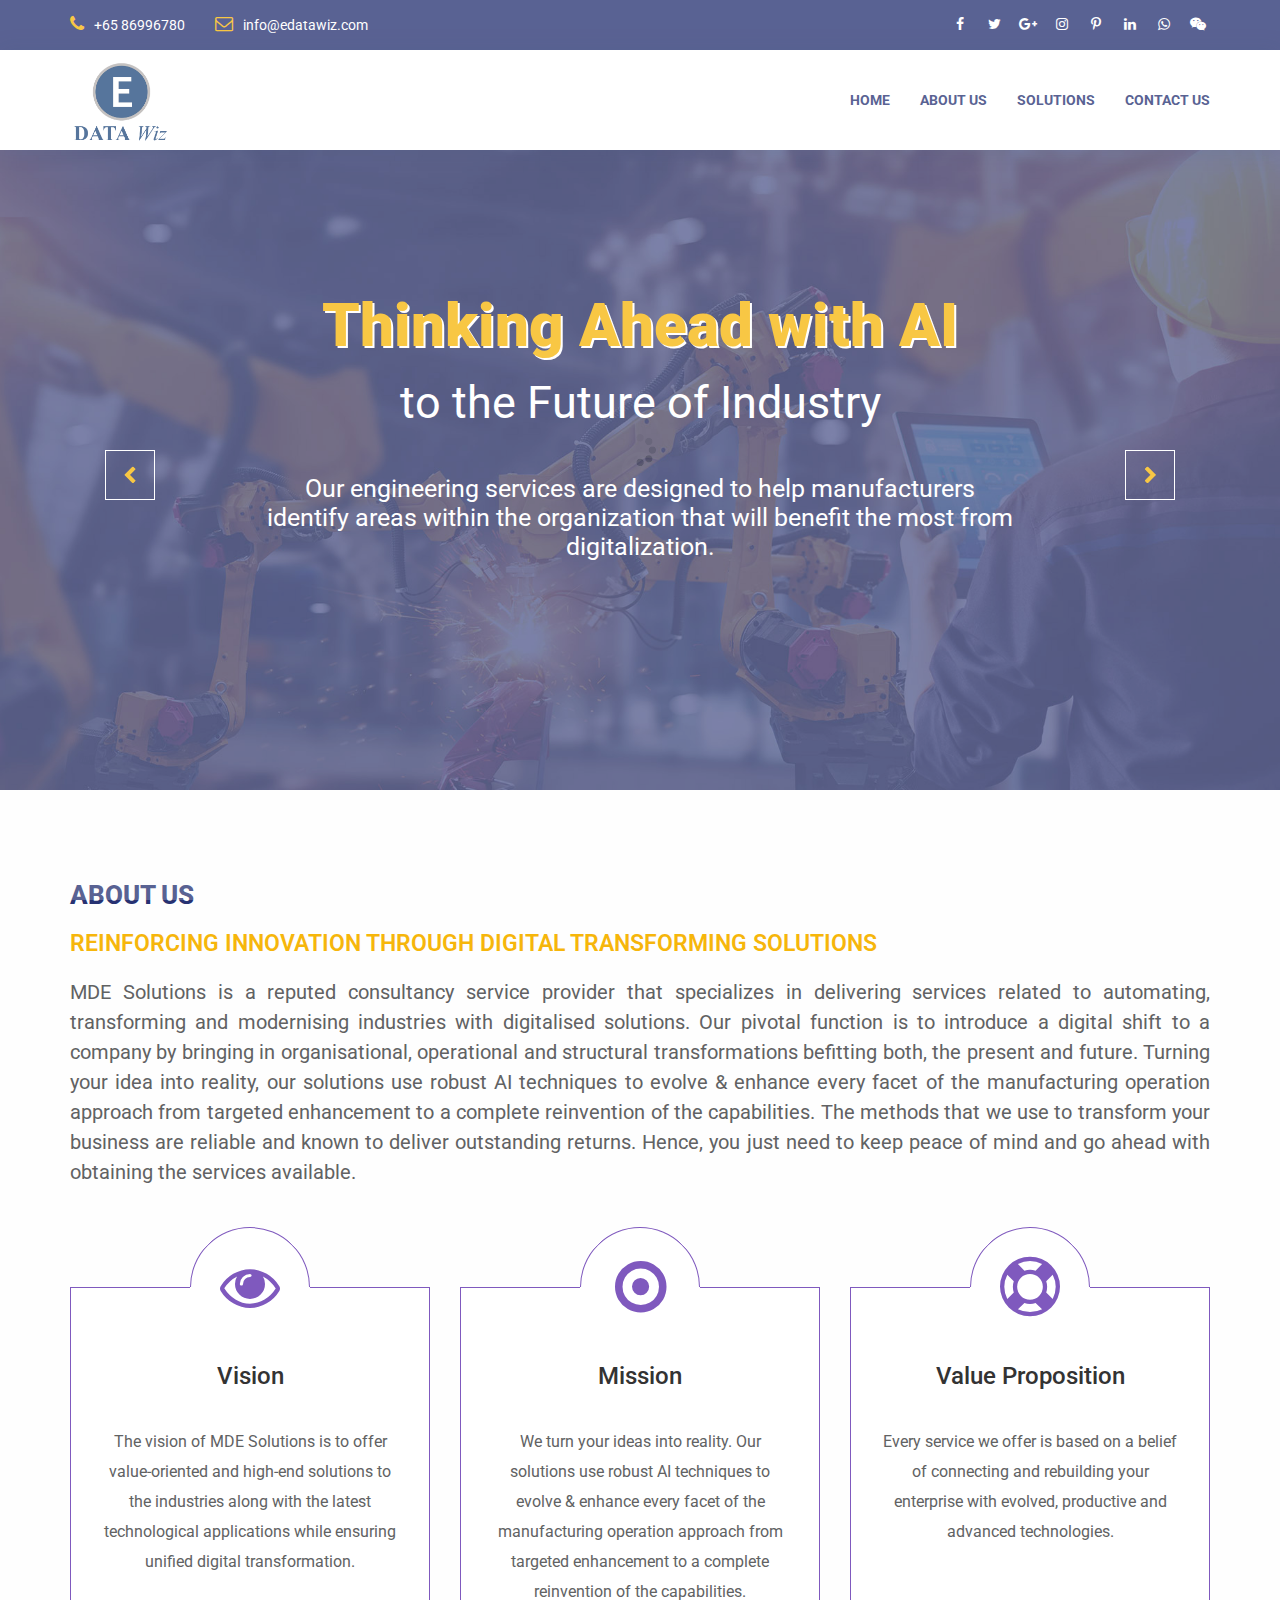
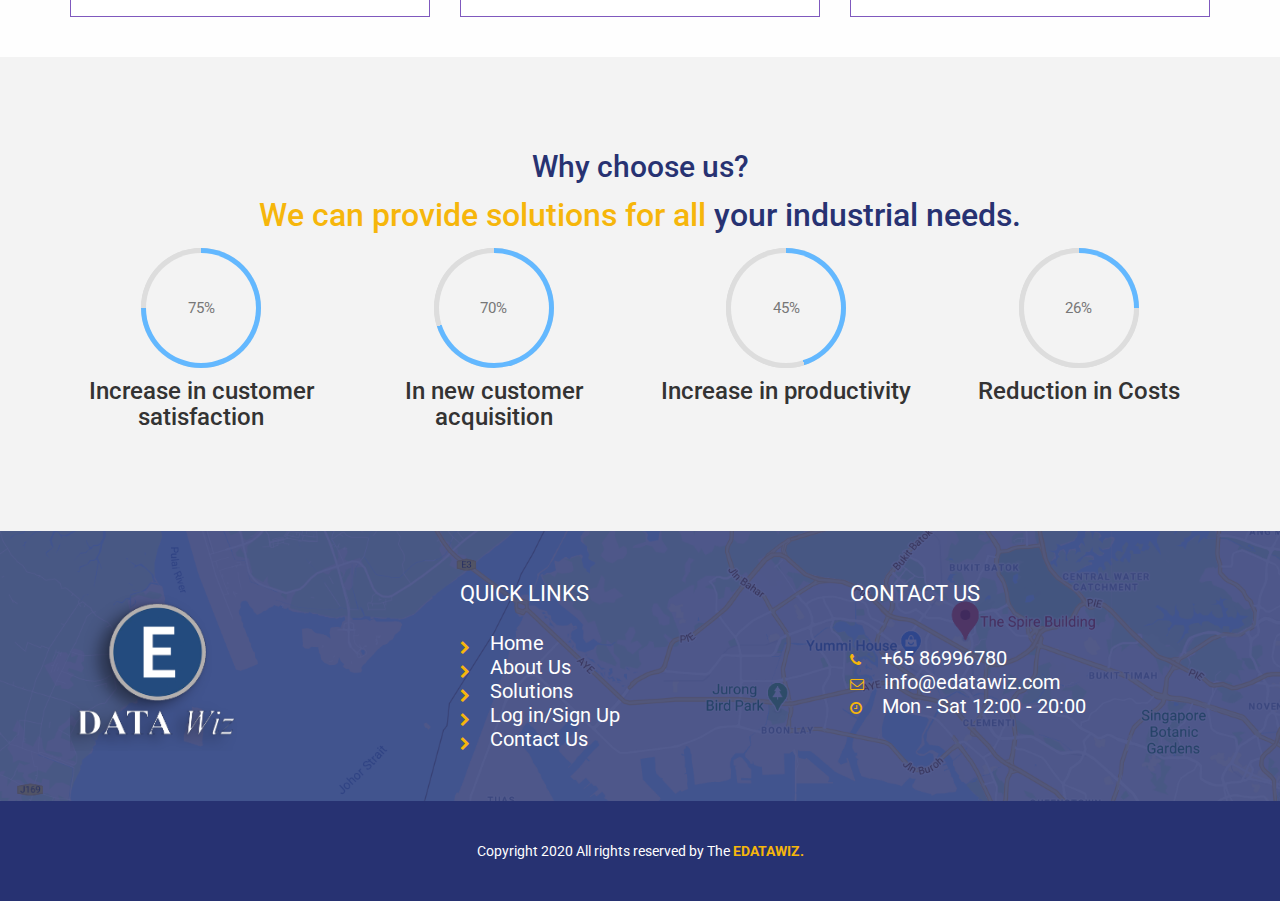
==== index.html @ 9a02296a "first commit" ====
<!DOCTYPE html>
<html lang="en">

<head>
    <meta charset="utf-8">
    <meta http-equiv="X-UA-Compatible" content="IE=edge">
    <meta name="viewport" content="width=device-width, initial-scale=1">

    <title>- data wiz</title>

    <!-- Favicon -->
    <link rel="icon" href="images/favicon.png" type="image/x-icon" />
    <!-- Bootstrap CSS -->
    <link href="css/bootstrap.min.css" rel="stylesheet">
    <!-- Animate CSS -->
    <link href="vendors/animate/animate.css" rel="stylesheet">
    <!-- Icon CSS-->
    <link rel="stylesheet" href="vendors/font-awesome/css/font-awesome.min.css">
    <!-- Camera Slider -->
    <link rel="stylesheet" href="vendors/camera-slider/camera.css">
    <!-- Owlcarousel CSS-->
    <link rel="stylesheet" type="text/css" href="vendors/owl_carousel/owl.carousel.css" media="all">

    <!--Theme Styles CSS-->
    <link rel="stylesheet" type="text/css" href="css/style.css" media="all" />

    <!-- WARNING: Respond.js doesn't work if you view the page via file:// -->
    <!--[if lt IE 9]>
    <script src="js/html5shiv.min.js"></script>
    <script src="js/respond.min.js"></script>
    <![endif]-->
</head>

<body>
    <!-- Preloader -->
    <div class="preloader"></div>

    <!-- Top Header_Area -->
    <section class="top_header_area">
        <div class="container">
            <ul class="nav navbar-nav top_nav">
                <li><a href="tel:+65 86996780"><i class="fa fa-phone"></i>+65 86996780</a></li>
                <li><a href="mailto:info@edatawiz.com"><i class="fa fa-envelope-o"></i>info@edatawiz.com</a></li>
                <!-- <li><a href="#"><i class="fa fa-clock-o"></i>Mon - Sat 12:00 - 20:00</a></li> -->
            </ul>
            <ul class="nav navbar-nav navbar-right social_nav">
                <li><a href="https://www.facebook.com" target=" _blank"><i class="fa fa-facebook"
                            aria-hidden="true"></i></a></li>
                <li><a href="https://www.twitter.com" target=" _blank"><i class="fa fa-twitter"
                            aria-hidden="true"></i></a></li>
                <li><a href="https://www.google.com" target=" _blank"><i class="fa fa-google-plus"
                            aria-hidden="true"></i></a></li>
                <li><a href="https://www.instagram.com" target=" _blank"><i class="fa fa-instagram"
                            aria-hidden="true"></i></a></li>
                <li><a href="https://www.pinterest.com" target=" _blank"><i class="fa fa-pinterest-p"
                            aria-hidden="true"></i></a></li>
                <li><a href="https://www.linkedin.com" target=" _blank"><i class="fa fa-linkedin"
                            aria-hidden="true"></i></a></li>
                <li><a href="https://wa.me/6586996780" title="" target=" _blank"><i class="fa fa-whatsapp"
                            aria-hidden="true"></i></a></li>
                <li><a href="https://www.themdesolutions.com/we-chat/" title="" target=" _blank"><i class="fa fa-weixin"
                            aria-hidden="true"></i></a></li>
            </ul>
        </div>
    </section>
    <!-- End Top Header_Area -->

    <!-- Header_Area -->
    <nav class="navbar navbar-default header_aera" id="main_navbar">
        <div class="container">
            <!-- searchForm -->
            <div class="searchForm">
                <form action="#" class="row m0">
                    <div class="input-group">
                        <span class="input-group-addon"><i class="fa fa-search"></i></span>
                        <input type="search" name="search" class="form-control" placeholder="Type & Hit Enter">
                        <span class="input-group-addon form_hide"><i class="fa fa-times"></i></span>
                    </div>
                </form>
            </div><!-- End searchForm -->
            <!-- Brand and toggle get grouped for better mobile display -->
            <div class="col-md-2 p0">
                <div class="navbar-header">
                    <button type="button" class="navbar-toggle collapsed" data-toggle="collapse"
                        data-target="#min_navbar">
                        <span class="sr-only">Toggle navigation</span>
                        <span class="icon-bar"></span>
                        <span class="icon-bar"></span>
                        <span class="icon-bar"></span>
                    </button>
                    <a class="navbar-brand" href="index.html"><img src="images/logo.png" alt=""></a>
                </div>
            </div>

            <!-- Collect the nav links, forms, and other content for toggling -->
            <div class="col-md-10 p0">
                <div class="collapse navbar-collapse" id="min_navbar">
                    <ul class="nav navbar-nav navbar-right">
                        <li><a href="index.html">Home</a></li>
                        <li><a href="about.html">About Us</a></li>
                        <li><a href="about.html">Solutions</a></li>
                        <li><a href="contact.html">Contact Us</a></li>
                        <!-- <li><a href="#" class="nav_searchFrom"><i class="fa fa-search"></i></a></li> -->
                    </ul>
                </div><!-- /.navbar-collapse -->
            </div>
        </div><!-- /.container -->
    </nav>
    <!-- End Header_Area -->

    <!-- Slider area -->
    <section class="slider_area row m0">
        <div class="slider_inner">
            <div data-thumb="images/slider-1.jpg" data-src="images/slider-1.jpg">
                <div class="camera_caption">
                    <div class="container">
                        <h5 class=" wow fadeInUp animated">Thinking Ahead with AI </h5>
                        <h3 class=" wow fadeInUp animated" data-wow-delay="0.5s">to the Future of Industry</h3>
                        <p class=" wow fadeInUp animated" data-wow-delay="0.8s">
                            Our engineering services are designed to help manufacturers identify areas within the
                            organization that will benefit the most from digitalization.
                        </p>
                    </div>
                </div>
            </div>
            <div data-thumb="images/slider-2.jpg" data-src="images/slider-2.jpg">
                <div class="camera_caption">
                    <div class="container" style="padding-right: 20%;">
                        <h5 class=" wow fadeInUp animated">One-Stop Digital Transformation </h5>
                        <h3 class=" wow fadeInUp animated" data-wow-delay="0.5s">in Manufacture & Heavy-Duty Industry
                        </h3>
                        <p class=" wow fadeInUp animated" data-wow-delay="0.8s">Strategizing the best manufacturing
                            operation approaches to integrate smart outcomes from this era of Digital Transformation.
                        </p>
                    </div>
                </div>
            </div>
            <div data-thumb="images/slider-3.jpg" data-src="images/slider-3.jpg">
                <div class="camera_caption">
                    <div class="container" style="padding-left: 30%;">
                        <h5 class=" wow fadeInUp animated">Accelerating Digital </h5>
                        <h3 class=" wow fadeInUp animated" data-wow-delay="0.5s">Implementations & Managing Risks</h3>
                        <p class=" wow fadeInUp animated" data-wow-delay="0.8s">Empowering the internal processes with
                            the power of advanced technologies which will walk you through advanced features and
                            principles of operating flexibly.
                        </p>
                    </div>
                </div>
            </div>
        </div>
    </section>
    <!-- End Slider area -->

    <!-- About Us Area -->
    <section class="about_us_area row">
        <div class="container">
            <div class="tittle wow fadeInUp">
                <h2>ABOUT US</h2>
                <h3>REINFORCING INNOVATION THROUGH DIGITAL TRANSFORMING SOLUTIONS</h3>
                <p>
                    MDE Solutions is a reputed consultancy service provider that specializes in delivering services
                    related to automating, transforming and modernising industries with digitalised solutions.
                    Our pivotal function is to introduce a digital shift to a company by bringing in organisational,
                    operational and structural transformations befitting both, the present and future. Turning your idea
                    into reality, our solutions use robust AI techniques to evolve & enhance every facet of the
                    manufacturing operation approach from targeted enhancement to a complete reinvention of the
                    capabilities. The methods that we use to transform your business are reliable and known to deliver
                    outstanding returns. Hence, you just need to keep peace of mind and go ahead with obtaining the
                    services available.
                </p>
            </div>
            <div class="row about_row">
                <div class="col-md-4 about-col">
                    <div class="dt-sc-icon-box type13 violet " data-delay="0" style="height:330px">
                        <div class="icon-wrapper"><span class="fa fa-eye"> </span></div>
                        <div class="icon-content">
                            <h5>Vision</h5>
                            <p>The vision of MDE Solutions is to offer value-oriented and high-end solutions to the
                                industries along with the latest technological applications while ensuring unified
                                digital transformation.</p>
                        </div>
                    </div>
                </div>
                <div class="col-md-4 about-col">
                    <div class="dt-sc-icon-box type13 violet " data-delay="0" style="height:330px">
                        <div class="icon-wrapper"><span class="fa fa-dot-circle-o"> </span></div>
                        <div class="icon-content">
                            <h5>Mission</h5>
                            <p>We turn your ideas into reality. Our solutions use robust AI techniques to evolve &
                                enhance every facet of the manufacturing operation approach from targeted enhancement to
                                a complete reinvention of the capabilities.</p>
                        </div>
                    </div>
                </div>
                <div class="col-md-4 about-col">
                    <div class="dt-sc-icon-box type13 violet " data-delay="0" style="height:330px">
                        <div class="icon-wrapper"><span class="fa fa-life-ring"> </span></div>
                        <div class="icon-content">
                            <h5>Value Proposition</h5>
                            <p>Every service we offer is based on a belief of connecting and rebuilding your enterprise
                                with evolved, productive and advanced technologies.</p>
                        </div>
                    </div>
                </div>
            </div>
        </div>
    </section>
    <!-- End About Us Area -->

    <!-- why choose us -->
    <section class="why_choose_us">
        <div class="container">
            <div class="row">
                <div class="col-12">
                    <h2>Why choose us?</h2>
                    <h3>
                        <span class="span-1">
                            We can provide solutions for all
                        </span>
                        <span class="span-2">
                            your industrial needs.
                        </span>
                    </h3>
                </div>
            </div>
            <div class="row">
                <div class="col-md-3">
                    <div class="progress--circle progress--75">
                        <div class="progress__number">75%</div>
                    </div>
                    <h3>Increase in customer satisfaction</h3>
                </div>
                <div class="col-md-3">
                    <div class="progress--circle progress--70">
                        <div class="progress__number">70%</div>
                    </div>
                    <h3>In new customer acquisition</h3>
                </div>
                <div class="col-md-3">
                    <div class="progress--circle progress--45">
                        <div class="progress__number">45%</div>
                    </div>
                    <h3>Increase in productivity</h3>
                </div>
                <div class="col-md-3">
                    <div class="progress--circle progress--25">
                        <div class="progress__number">26%</div>
                    </div>
                    <h3>Reduction in Costs</h3>
                </div>
            </div>
        </div>
    </section>
    <!-- end why choose us -->


    <!-- Footer Area -->
    <footer class="footer_area">
        <div class="container">
            <div class="footer_row row">
                <div class="col-md-4 col-sm-6 footer_about first">
                    <img src="images/footer-logo.png" alt="">
                </div>
                <div class="col-md-4 col-sm-6 footer_about quick">
                    <h2>Quick links</h2>
                    <ul class="quick_link">
                        <li><a href="#"><i class="fa fa-chevron-right"></i>Home</a></li>
                        <li><a href="#"><i class="fa fa-chevron-right"></i>About Us</a></li>
                        <li><a href="#"><i class="fa fa-chevron-right"></i>Solutions</a></li>
                        <li><a href="#"><i class="fa fa-chevron-right"></i>Log in/Sign Up</a></li>
                        <li><a href="#"><i class="fa fa-chevron-right"></i>Contact Us</a></li>
                    </ul>
                </div>

                <div class="col-md-4 col-sm-6 footer_about">
                    <h2>CONTACT US</h2>
                    <address>
                        <ul class="my_address">
                            <li><a href="tel:+65 86996780"><i class="fa fa-phone"></i>+65 86996780</a></li>
                            <li><a href="mailto:info@edatawiz.com"><i class="fa fa-envelope-o"></i>info@edatawiz.com</a>
                            </li>
                            <li><a href="#"><i class="fa fa-clock-o"></i>Mon - Sat 12:00 - 20:00</a></li>
                            <!-- <li><a href="#"><i class="fa fa-map-marker" aria-hidden="true"></i>Singapore</a></li> -->
                        </ul>
                    </address>
                </div>
            </div>
        </div>
        <div class="copyright_area">
            Copyright 2020 All rights reserved by The <a href="https://edatawiz.com">eDatawiz.</a>
        </div>
    </footer>
    <!-- End Footer Area -->

    <!-- jQuery JS -->
    <script src="js/jquery-1.12.0.min.js"></script>
    <!-- Bootstrap JS -->
    <script src="js/bootstrap.min.js"></script>
    <!-- Animate JS -->
    <script src="vendors/animate/wow.min.js"></script>
    <!-- Camera Slider -->
    <script src="vendors/camera-slider/jquery.easing.1.3.js"></script>
    <script src="vendors/camera-slider/camera.min.js"></script>
    <!-- Isotope JS -->
    <script src="vendors/isotope/imagesloaded.pkgd.min.js"></script>
    <script src="vendors/isotope/isotope.pkgd.min.js"></script>
    <!-- Progress JS -->
    <script src="vendors/Counter-Up/jquery.counterup.min.js"></script>
    <script src="vendors/Counter-Up/waypoints.min.js"></script>
    <!-- Owlcarousel JS -->
    <script src="vendors/owl_carousel/owl.carousel.min.js"></script>
    <!-- Stellar JS -->
    <script src="vendors/stellar/jquery.stellar.js"></script>
    <!-- Theme JS -->
    <script src="js/theme.js"></script>
</body>

</html>
---- vendors/camera-slider/camera.css ----
/**************************
*
*	GENERAL
*
**************************/
.camera_wrap a, .camera_wrap img, 
.camera_wrap ol, .camera_wrap ul, .camera_wrap li,
.camera_wrap table, .camera_wrap tbody, .camera_wrap tfoot, .camera_wrap thead, .camera_wrap tr, .camera_wrap th, .camera_wrap td
.camera_thumbs_wrap a, .camera_thumbs_wrap img, 
.camera_thumbs_wrap ol, .camera_thumbs_wrap ul, .camera_thumbs_wrap li,
.camera_thumbs_wrap table, .camera_thumbs_wrap tbody, .camera_thumbs_wrap tfoot, .camera_thumbs_wrap thead, .camera_thumbs_wrap tr, .camera_thumbs_wrap th, .camera_thumbs_wrap td {
	background: none;
	border: 0;
	font: inherit;
	font-size: 100%;
	margin: 0;
	padding: 0;
	vertical-align: baseline;
	list-style: none
}
.camera_wrap {
	direction: ltr;
	display: none;
	float: left;
	position: relative;
	z-index: 0;
}
.camera_wrap img {
	max-width: none!important;
}
.camera_fakehover {
	height: 100%;
	min-height: 60px;
	position: relative;
	width: 100%;
	z-index: 1;
}
.camera_wrap {
	width: 100%;
}
.camera_src {
	display: none;
}
.cameraCont, .cameraContents {
	height: 100%;
	position: relative;
	width: 100%;
	z-index: 1;
}
.cameraSlide {
	bottom: 0;
	left: 0;
	position: absolute;
	right: 0;
	top: 0;
	width: 100%;
}
.cameraContent {
	bottom: 0;
	display: none;
	left: 0;
	position: absolute;
	right: 0;
	top: 0;
	width: 100%;
}
.camera_target {
	bottom: 0;
	height: 100%;
	left: 0;
	overflow: hidden;
	position: absolute;
	right: 0;
	text-align: left;
	top: 0;
	width: 100%;
	z-index: 0;
}
.camera_overlayer {
	bottom: 0;
	height: 100%;
	left: 0;
	overflow: hidden;
	position: absolute;
	right: 0;
	top: 0;
	width: 100%;
	z-index: 0;
}
.camera_target_content {
	bottom: 0;
	left: 0;
	overflow: hidden;
	position: absolute;
	right: 0;
	top: 0;
	z-index: 2;
}
.camera_target_content .camera_link {
    background: url(images/blank.gif);
	display: block;
	height: 100%;
	text-decoration: none;
}
.camera_loader {
    background: #fff url(images/camera-loader.gif) no-repeat center;
	background: rgba(255, 255, 255, 0.9) u/images/camera-loader.gif) no-repeat center;
	border: 1px solid #ffffff;
	-webkit-border-radius: 18px;
	-moz-border-radius: 18px;
	border-radius: 18px;
	height: 36px;
	left: 50%;
	overflow: hidden;
	position: absolute;
	margin: -18px 0 0 -18px;
	top: 50%;
	width: 36px;
	z-index: 3;
}
.camera_bar {
	bottom: 0;
	left: 0;
	overflow: hidden;
	position: absolute;
	right: 0;
	top: 0;
	z-index: 3;
}
.camera_thumbs_wrap.camera_left .camera_bar, .camera_thumbs_wrap.camera_right .camera_bar {
	height: 100%;
	position: absolute;
	width: auto;
}
.camera_thumbs_wrap.camera_bottom .camera_bar, .camera_thumbs_wrap.camera_top .camera_bar {
	height: auto;
	position: absolute;
	width: 100%;
}
.camera_nav_cont {
	height: 65px;
	overflow: hidden;
	position: absolute;
	right: 9px;
	top: 15px;
	width: 120px;
	z-index: 4;
}
.camera_caption {
	bottom: 0;
	display: block;
	position: absolute;
	width: 100%;
}
.camera_caption > div {
	padding: 10px 20px;
}
.camerarelative {
	overflow: hidden;
	position: relative;
}
.imgFake {
	cursor: pointer;
}
.camera_prevThumbs {
	bottom: 4px;
	cursor: pointer;
	left: 0;
	position: absolute;
	top: 4px;
	visibility: hidden;
	width: 30px;
	z-index: 10;
}
.camera_prevThumbs div {
	background: url(images/camera_skins.png) no-repeat -160px 0;
	display: block;
	height: 40px;
	margin-top: -20px;
	position: absolute;
	top: 50%;
	width: 30px;
}
.camera_nextThumbs {
	bottom: 4px;
	cursor: pointer;
	position: absolute;
	right: 0;
	top: 4px;
	visibility: hidden;
	width: 30px;
	z-index: 10;
}
.camera_nextThumbs div {
	background: url(images/camera_skins.png) no-repeat -190px 0;
	display: block;
	height: 40px;
	margin-top: -20px;
	position: absolute;
	top: 50%;
	width: 30px;
}
.camera_command_wrap .hideNav {
	display: none;
}
.camera_command_wrap {
	left: 0;
	position: relative;
	right:0;
	z-index: 4;
}
.camera_wrap .camera_pag .camera_pag_ul {
	list-style: none;
	margin: 0;
	padding: 0;
	text-align: right;
}
.camera_wrap .camera_pag .camera_pag_ul li {
	-webkit-border-radius: 8px;
	-moz-border-radius: 8px;
	border-radius: 8px;
	cursor: pointer;
	display: inline-block;
	height: 16px;
	margin: 20px 5px;
	position: relative;
	text-align: left;
	text-indent: 9999px;
	width: 16px;
}
.camera_commands_emboss .camera_pag .camera_pag_ul li {
	-moz-box-shadow:
		0px 1px 0px rgba(255,255,255,1),
		inset 0px 1px 1px rgba(0,0,0,0.2);
	-webkit-box-shadow:
		0px 1px 0px rgba(255,255,255,1),
		inset 0px 1px 1px rgba(0,0,0,0.2);
	box-shadow:
		0px 1px 0px rgba(255,255,255,1),
		inset 0px 1px 1px rgba(0,0,0,0.2);
}
.camera_wrap .camera_pag .camera_pag_ul li > span {
	-webkit-border-radius: 5px;
	-moz-border-radius: 5px;
	border-radius: 5px;
	height: 8px;
	left: 4px;
	overflow: hidden;
	position: absolute;
	top: 4px;
	width: 8px;
}
.camera_commands_emboss .camera_pag .camera_pag_ul li:hover > span {
	-moz-box-shadow:
		0px 1px 0px rgba(255,255,255,1),
		inset 0px 1px 1px rgba(0,0,0,0.2);
	-webkit-box-shadow:
		0px 1px 0px rgba(255,255,255,1),
		inset 0px 1px 1px rgba(0,0,0,0.2);
	box-shadow:
		0px 1px 0px rgba(255,255,255,1),
		inset 0px 1px 1px rgba(0,0,0,0.2);
}
.camera_wrap .camera_pag .camera_pag_ul li.cameracurrent > span {
	-moz-box-shadow: 0;
	-webkit-box-shadow: 0;
	box-shadow: 0;
}
.camera_pag_ul li img {
	display: none;
	position: absolute;
}
.camera_pag_ul .thumb_arrow {
    border-left: 4px solid transparent;
    border-right: 4px solid transparent;
    border-top: 4px solid;
	top: 0;
	left: 50%;
	margin-left: -4px;
	position: absolute;
}
.camera_prev, .camera_next, .camera_commands {
	cursor: pointer;
	height: 40px;
	margin-top: -20px;
	position: absolute;
	top: 50%;
	width: 40px;
	z-index: 2;
}
.camera_prev {
	left: 0;
}
.camera_prev > span {
	background: url(images/camera_skins.png) no-repeat 0 0;
	display: block;
	height: 40px;
	width: 40px;
}
.camera_next {
	right: 0;
}
.camera_next > span {
	background: url(images/camera_skins.png) no-repeat -40px 0;
	display: block;
	height: 40px;
	width: 40px;
}
.camera_commands {
	right: 41px;
}
.camera_commands > .camera_play {
	background: url(images/camera_skins.png) no-repeat -80px 0;
	height: 40px;
	width: 40px;
}
.camera_commands > .camera_stop {
	background: url(images/camera_skins.png) no-repeat -120px 0;
	display: block;
	height: 40px;
	width: 40px;
}
.camera_wrap .camera_pag .camera_pag_ul li {
	-webkit-border-radius: 8px;
	-moz-border-radius: 8px;
	border-radius: 8px;
	cursor: pointer;
	display: inline-block;
	height: 16px;
	margin: 20px 5px;
	position: relative;
	text-indent: 9999px;
	width: 16px;
}
.camera_thumbs_cont {
	-webkit-border-bottom-right-radius: 4px;
	-webkit-border-bottom-left-radius: 4px;
	-moz-border-radius-bottomright: 4px;
	-moz-border-radius-bottomleft: 4px;
	border-bottom-right-radius: 4px;
	border-bottom-left-radius: 4px;
	overflow: hidden;
	position: relative;
	width: 100%;
}
.camera_commands_emboss .camera_thumbs_cont {
	-moz-box-shadow:
		0px 1px 0px rgba(255,255,255,1),
		inset 0px 1px 1px rgba(0,0,0,0.2);
	-webkit-box-shadow:
		0px 1px 0px rgba(255,255,255,1),
		inset 0px 1px 1px rgba(0,0,0,0.2);
	box-shadow:
		0px 1px 0px rgba(255,255,255,1),
		inset 0px 1px 1px rgba(0,0,0,0.2);
}
.camera_thumbs_cont > div {
	float: left;
	width: 100%;
}
.camera_thumbs_cont ul {
	overflow: hidden;
	padding: 3px 4px 8px;
	position: relative;
	text-align: center;
}
.camera_thumbs_cont ul li {
	display: inline;
	padding: 0 4px;
}
.camera_thumbs_cont ul li > img {
	border: 1px solid;
	cursor: pointer;
	margin-top: 5px;
	vertical-align:bottom;
}
.camera_clear {
	display: block;
	clear: both;
}
.showIt {
	display: none;
}
.camera_clear {
	clear: both;
	display: block;
	height: 1px;
	margin: -1px 0 25px;
	position: relative;
}
/**************************
*
*	COLORS & SKINS
*
**************************/
.pattern_1 .camera_overlayer {
	background: url(images/patterns/overlay1.png) repeat;
}
.pattern_2 .camera_overlayer {
	background: url(images/patterns/overlay2.png) repeat;
}
.pattern_3 .camera_overlayer {
	background: url(images/patterns/overlay3.png) repeat;
}
.pattern_4 .camera_overlayer {
	background: url(images/patterns/overlay4.png) repeat;
}
.pattern_5 .camera_overlayer {
	background: url(images/patterns/overlay5.png) repeat;
}
.pattern_6 .camera_overlayer {
	background: url(images/patterns/overlay6.png) repeat;
}
.pattern_7 .camera_overlayer {
	background: url(images/patterns/overlay7.png) repeat;
}
.pattern_8 .camera_overlayer {
	background: url(images/patterns/overlay8.png) repeat;
}
.pattern_9 .camera_overlayer {
	background: url(images/patterns/overlay9.png) repeat;
}
.pattern_10 .camera_overlayer {
	background: url(images/patterns/overlay10.png) repeat;
}
.camera_caption {
	color: #fff;
}
.camera_caption > div {
	background: #000;
	background: rgba(0, 0, 0, 0.8);
}
.camera_wrap .camera_pag .camera_pag_ul li {
	background: #b7b7b7;
}
.camera_wrap .camera_pag .camera_pag_ul li:hover > span {
	background: #b7b7b7;
}
.camera_wrap .camera_pag .camera_pag_ul li.cameracurrent > span {
	background: #434648;
}
.camera_pag_ul li img {
	border: 4px solid #e6e6e6;
	-moz-box-shadow: 0px 3px 6px rgba(0,0,0,.5);
	-webkit-box-shadow: 0px 3px 6px rgba(0,0,0,.5);
	box-shadow: 0px 3px 6px rgba(0,0,0,.5);
}
.camera_pag_ul .thumb_arrow {
    border-top-color: #e6e6e6;
}
.camera_prevThumbs, .camera_nextThumbs, .camera_prev, .camera_next, .camera_commands, .camera_thumbs_cont {
	background: #d8d8d8;
	background: rgba(216, 216, 216, 0.85);
}
.camera_wrap .camera_pag .camera_pag_ul li {
	background: #b7b7b7;
}
.camera_thumbs_cont ul li > img {
	border-color: 1px solid #000;
}
/*AMBER SKIN*/
.camera_amber_skin .camera_prevThumbs div {
	background-position: -160px -160px;
}
.camera_amber_skin .camera_nextThumbs div {
	background-position: -190px -160px;
}
.camera_amber_skin .camera_prev > span {
	background-position: 0 -160px;
}
.camera_amber_skin .camera_next > span {
	background-position: -40px -160px;
}
.camera_amber_skin .camera_commands > .camera_play {
	background-position: -80px -160px;
}
.camera_amber_skin .camera_commands > .camera_stop {
	background-position: -120px -160px;
}
/*ASH SKIN*/
.camera_ash_skin .camera_prevThumbs div {
	background-position: -160px -200px;
}
.camera_ash_skin .camera_nextThumbs div {
	background-position: -190px -200px;
}
.camera_ash_skin .camera_prev > span {
	background-position: 0 -200px;
}
.camera_ash_skin .camera_next > span {
	background-position: -40px -200px;
}
.camera_ash_skin .camera_commands > .camera_play {
	background-position: -80px -200px;
}
.camera_ash_skin .camera_commands > .camera_stop {
	background-position: -120px -200px;
}
/*AZURE SKIN*/
.camera_azure_skin .camera_prevThumbs div {
	background-position: -160px -240px;
}
.camera_azure_skin .camera_nextThumbs div {
	background-position: -190px -240px;
}
.camera_azure_skin .camera_prev > span {
	background-position: 0 -240px;
}
.camera_azure_skin .camera_next > span {
	background-position: -40px -240px;
}
.camera_azure_skin .camera_commands > .camera_play {
	background-position: -80px -240px;
}
.camera_azure_skin .camera_commands > .camera_stop {
	background-position: -120px -240px;
}
/*BEIGE SKIN*/
.camera_beige_skin .camera_prevThumbs div {
	background-position: -160px -120px;
}
.camera_beige_skin .camera_nextThumbs div {
	background-position: -190px -120px;
}
.camera_beige_skin .camera_prev > span {
	background-position: 0 -120px;
}
.camera_beige_skin .camera_next > span {
	background-position: -40px -120px;
}
.camera_beige_skin .camera_commands > .camera_play {
	background-position: -80px -120px;
}
.camera_beige_skin .camera_commands > .camera_stop {
	background-position: -120px -120px;
}
/*BLACK SKIN*/
.camera_black_skin .camera_prevThumbs div {
	background-position: -160px -40px;
}
.camera_black_skin .camera_nextThumbs div {
	background-position: -190px -40px;
}
.camera_black_skin .camera_prev > span {
	background-position: 0 -40px;
}
.camera_black_skin .camera_next > span {
	background-position: -40px -40px;
}
.camera_black_skin .camera_commands > .camera_play {
	background-position: -80px -40px;
}
.camera_black_skin .camera_commands > .camera_stop {
	background-position: -120px -40px;
}
/*BLUE SKIN*/
.camera_blue_skin .camera_prevThumbs div {
	background-position: -160px -280px;
}
.camera_blue_skin .camera_nextThumbs div {
	background-position: -190px -280px;
}
.camera_blue_skin .camera_prev > span {
	background-position: 0 -280px;
}
.camera_blue_skin .camera_next > span {
	background-position: -40px -280px;
}
.camera_blue_skin .camera_commands > .camera_play {
	background-position: -80px -280px;
}
.camera_blue_skin .camera_commands > .camera_stop {
	background-position: -120px -280px;
}
/*BROWN SKIN*/
.camera_brown_skin .camera_prevThumbs div {
	background-position: -160px -320px;
}
.camera_brown_skin .camera_nextThumbs div {
	background-position: -190px -320px;
}
.camera_brown_skin .camera_prev > span {
	background-position: 0 -320px;
}
.camera_brown_skin .camera_next > span {
	background-position: -40px -320px;
}
.camera_brown_skin .camera_commands > .camera_play {
	background-position: -80px -320px;
}
.camera_brown_skin .camera_commands > .camera_stop {
	background-position: -120px -320px;
}
/*BURGUNDY SKIN*/
.camera_burgundy_skin .camera_prevThumbs div {
	background-position: -160px -360px;
}
.camera_burgundy_skin .camera_nextThumbs div {
	background-position: -190px -360px;
}
.camera_burgundy_skin .camera_prev > span {
	background-position: 0 -360px;
}
.camera_burgundy_skin .camera_next > span {
	background-position: -40px -360px;
}
.camera_burgundy_skin .camera_commands > .camera_play {
	background-position: -80px -360px;
}
.camera_burgundy_skin .camera_commands > .camera_stop {
	background-position: -120px -360px;
}
/*CHARCOAL SKIN*/
.camera_charcoal_skin .camera_prevThumbs div {
	background-position: -160px -400px;
}
.camera_charcoal_skin .camera_nextThumbs div {
	background-position: -190px -400px;
}
.camera_charcoal_skin .camera_prev > span {
	background-position: 0 -400px;
}
.camera_charcoal_skin .camera_next > span {
	background-position: -40px -400px;
}
.camera_charcoal_skin .camera_commands > .camera_play {
	background-position: -80px -400px;
}
.camera_charcoal_skin .camera_commands > .camera_stop {
	background-position: -120px -400px;
}
/*CHOCOLATE SKIN*/
.camera_chocolate_skin .camera_prevThumbs div {
	background-position: -160px -440px;
}
.camera_chocolate_skin .camera_nextThumbs div {
	background-position: -190px -440px;
}
.camera_chocolate_skin .camera_prev > span {
	background-position: 0 -440px;
}
.camera_chocolate_skin .camera_next > span {
	background-position: -40px -440px;
}
.camera_chocolate_skin .camera_commands > .camera_play {
	background-position: -80px -440px;
}
.camera_chocolate_skin .camera_commands > .camera_stop {
	background-position: -120px -440px	;
}
/*COFFEE SKIN*/
.camera_coffee_skin .camera_prevThumbs div {
	background-position: -160px -480px;
}
.camera_coffee_skin .camera_nextThumbs div {
	background-position: -190px -480px;
}
.camera_coffee_skin .camera_prev > span {
	background-position: 0 -480px;
}
.camera_coffee_skin .camera_next > span {
	background-position: -40px -480px;
}
.camera_coffee_skin .camera_commands > .camera_play {
	background-position: -80px -480px;
}
.camera_coffee_skin .camera_commands > .camera_stop {
	background-position: -120px -480px	;
}
/*CYAN SKIN*/
.camera_cyan_skin .camera_prevThumbs div {
	background-position: -160px -520px;
}
.camera_cyan_skin .camera_nextThumbs div {
	background-position: -190px -520px;
}
.camera_cyan_skin .camera_prev > span {
	background-position: 0 -520px;
}
.camera_cyan_skin .camera_next > span {
	background-position: -40px -520px;
}
.camera_cyan_skin .camera_commands > .camera_play {
	background-position: -80px -520px;
}
.camera_cyan_skin .camera_commands > .camera_stop {
	background-position: -120px -520px	;
}
/*FUCHSIA SKIN*/
.camera_fuchsia_skin .camera_prevThumbs div {
	background-position: -160px -560px;
}
.camera_fuchsia_skin .camera_nextThumbs div {
	background-position: -190px -560px;
}
.camera_fuchsia_skin .camera_prev > span {
	background-position: 0 -560px;
}
.camera_fuchsia_skin .camera_next > span {
	background-position: -40px -560px;
}
.camera_fuchsia_skin .camera_commands > .camera_play {
	background-position: -80px -560px;
}
.camera_fuchsia_skin .camera_commands > .camera_stop {
	background-position: -120px -560px	;
}
/*GOLD SKIN*/
.camera_gold_skin .camera_prevThumbs div {
	background-position: -160px -600px;
}
.camera_gold_skin .camera_nextThumbs div {
	background-position: -190px -600px;
}
.camera_gold_skin .camera_prev > span {
	background-position: 0 -600px;
}
.camera_gold_skin .camera_next > span {
	background-position: -40px -600px;
}
.camera_gold_skin .camera_commands > .camera_play {
	background-position: -80px -600px;
}
.camera_gold_skin .camera_commands > .camera_stop {
	background-position: -120px -600px	;
}
/*GREEN SKIN*/
.camera_green_skin .camera_prevThumbs div {
	background-position: -160px -640px;
}
.camera_green_skin .camera_nextThumbs div {
	background-position: -190px -640px;
}
.camera_green_skin .camera_prev > span {
	background-position: 0 -640px;
}
.camera_green_skin .camera_next > span {
	background-position: -40px -640px;
}
.camera_green_skin .camera_commands > .camera_play {
	background-position: -80px -640px;
}
.camera_green_skin .camera_commands > .camera_stop {
	background-position: -120px -640px	;
}
/*GREY SKIN*/
.camera_grey_skin .camera_prevThumbs div {
	background-position: -160px -680px;
}
.camera_grey_skin .camera_nextThumbs div {
	background-position: -190px -680px;
}
.camera_grey_skin .camera_prev > span {
	background-position: 0 -680px;
}
.camera_grey_skin .camera_next > span {
	background-position: -40px -680px;
}
.camera_grey_skin .camera_commands > .camera_play {
	background-position: -80px -680px;
}
.camera_grey_skin .camera_commands > .camera_stop {
	background-position: -120px -680px	;
}
/*INDIGO SKIN*/
.camera_indigo_skin .camera_prevThumbs div {
	background-position: -160px -720px;
}
.camera_indigo_skin .camera_nextThumbs div {
	background-position: -190px -720px;
}
.camera_indigo_skin .camera_prev > span {
	background-position: 0 -720px;
}
.camera_indigo_skin .camera_next > span {
	background-position: -40px -720px;
}
.camera_indigo_skin .camera_commands > .camera_play {
	background-position: -80px -720px;
}
.camera_indigo_skin .camera_commands > .camera_stop {
	background-position: -120px -720px	;
}
/*KHAKI SKIN*/
.camera_khaki_skin .camera_prevThumbs div {
	background-position: -160px -760px;
}
.camera_khaki_skin .camera_nextThumbs div {
	background-position: -190px -760px;
}
.camera_khaki_skin .camera_prev > span {
	background-position: 0 -760px;
}
.camera_khaki_skin .camera_next > span {
	background-position: -40px -760px;
}
.camera_khaki_skin .camera_commands > .camera_play {
	background-position: -80px -760px;
}
.camera_khaki_skin .camera_commands > .camera_stop {
	background-position: -120px -760px	;
}
/*LIME SKIN*/
.camera_lime_skin .camera_prevThumbs div {
	background-position: -160px -800px;
}
.camera_lime_skin .camera_nextThumbs div {
	background-position: -190px -800px;
}
.camera_lime_skin .camera_prev > span {
	background-position: 0 -800px;
}
.camera_lime_skin .camera_next > span {
	background-position: -40px -800px;
}
.camera_lime_skin .camera_commands > .camera_play {
	background-position: -80px -800px;
}
.camera_lime_skin .camera_commands > .camera_stop {
	background-position: -120px -800px	;
}
/*MAGENTA SKIN*/
.camera_magenta_skin .camera_prevThumbs div {
	background-position: -160px -840px;
}
.camera_magenta_skin .camera_nextThumbs div {
	background-position: -190px -840px;
}
.camera_magenta_skin .camera_prev > span {
	background-position: 0 -840px;
}
.camera_magenta_skin .camera_next > span {
	background-position: -40px -840px;
}
.camera_magenta_skin .camera_commands > .camera_play {
	background-position: -80px -840px;
}
.camera_magenta_skin .camera_commands > .camera_stop {
	background-position: -120px -840px	;
}
/*MAROON SKIN*/
.camera_maroon_skin .camera_prevThumbs div {
	background-position: -160px -880px;
}
.camera_maroon_skin .camera_nextThumbs div {
	background-position: -190px -880px;
}
.camera_maroon_skin .camera_prev > span {
	background-position: 0 -880px;
}
.camera_maroon_skin .camera_next > span {
	background-position: -40px -880px;
}
.camera_maroon_skin .camera_commands > .camera_play {
	background-position: -80px -880px;
}
.camera_maroon_skin .camera_commands > .camera_stop {
	background-position: -120px -880px	;
}
/*ORANGE SKIN*/
.camera_orange_skin .camera_prevThumbs div {
	background-position: -160px -920px;
}
.camera_orange_skin .camera_nextThumbs div {
	background-position: -190px -920px;
}
.camera_orange_skin .camera_prev > span {
	background-position: 0 -920px;
}
.camera_orange_skin .camera_next > span {
	background-position: -40px -920px;
}
.camera_orange_skin .camera_commands > .camera_play {
	background-position: -80px -920px;
}
.camera_orange_skin .camera_commands > .camera_stop {
	background-position: -120px -920px	;
}
/*OLIVE SKIN*/
.camera_olive_skin .camera_prevThumbs div {
	background-position: -160px -1080px;
}
.camera_olive_skin .camera_nextThumbs div {
	background-position: -190px -1080px;
}
.camera_olive_skin .camera_prev > span {
	background-position: 0 -1080px;
}
.camera_olive_skin .camera_next > span {
	background-position: -40px -1080px;
}
.camera_olive_skin .camera_commands > .camera_play {
	background-position: -80px -1080px;
}
.camera_olive_skin .camera_commands > .camera_stop {
	background-position: -120px -1080px	;
}
/*PINK SKIN*/
.camera_pink_skin .camera_prevThumbs div {
	background-position: -160px -960px;
}
.camera_pink_skin .camera_nextThumbs div {
	background-position: -190px -960px;
}
.camera_pink_skin .camera_prev > span {
	background-position: 0 -960px;
}
.camera_pink_skin .camera_next > span {
	background-position: -40px -960px;
}
.camera_pink_skin .camera_commands > .camera_play {
	background-position: -80px -960px;
}
.camera_pink_skin .camera_commands > .camera_stop {
	background-position: -120px -960px	;
}
/*PISTACHIO SKIN*/
.camera_pistachio_skin .camera_prevThumbs div {
	background-position: -160px -1040px;
}
.camera_pistachio_skin .camera_nextThumbs div {
	background-position: -190px -1040px;
}
.camera_pistachio_skin .camera_prev > span {
	background-position: 0 -1040px;
}
.camera_pistachio_skin .camera_next > span {
	background-position: -40px -1040px;
}
.camera_pistachio_skin .camera_commands > .camera_play {
	background-position: -80px -1040px;
}
.camera_pistachio_skin .camera_commands > .camera_stop {
	background-position: -120px -1040px	;
}
/*PINK SKIN*/
.camera_pink_skin .camera_prevThumbs div {
	background-position: -160px -80px;
}
.camera_pink_skin .camera_nextThumbs div {
	background-position: -190px -80px;
}
.camera_pink_skin .camera_prev > span {
	background-position: 0 -80px;
}
.camera_pink_skin .camera_next > span {
	background-position: -40px -80px;
}
.camera_pink_skin .camera_commands > .camera_play {
	background-position: -80px -80px;
}
.camera_pink_skin .camera_commands > .camera_stop {
	background-position: -120px -80px;
}
/*RED SKIN*/
.camera_red_skin .camera_prevThumbs div {
	background-position: -160px -1000px;
}
.camera_red_skin .camera_nextThumbs div {
	background-position: -190px -1000px;
}
.camera_red_skin .camera_prev > span {
	background-position: 0 -1000px;
}
.camera_red_skin .camera_next > span {
	background-position: -40px -1000px;
}
.camera_red_skin .camera_commands > .camera_play {
	background-position: -80px -1000px;
}
.camera_red_skin .camera_commands > .camera_stop {
	background-position: -120px -1000px	;
}
/*TANGERINE SKIN*/
.camera_tangerine_skin .camera_prevThumbs div {
	background-position: -160px -1120px;
}
.camera_tangerine_skin .camera_nextThumbs div {
	background-position: -190px -1120px;
}
.camera_tangerine_skin .camera_prev > span {
	background-position: 0 -1120px;
}
.camera_tangerine_skin .camera_next > span {
	background-position: -40px -1120px;
}
.camera_tangerine_skin .camera_commands > .camera_play {
	background-position: -80px -1120px;
}
.camera_tangerine_skin .camera_commands > .camera_stop {
	background-position: -120px -1120px	;
}
/*TURQUOISE SKIN*/
.camera_turquoise_skin .camera_prevThumbs div {
	background-position: -160px -1160px;
}
.camera_turquoise_skin .camera_nextThumbs div {
	background-position: -190px -1160px;
}
.camera_turquoise_skin .camera_prev > span {
	background-position: 0 -1160px;
}
.camera_turquoise_skin .camera_next > span {
	background-position: -40px -1160px;
}
.camera_turquoise_skin .camera_commands > .camera_play {
	background-position: -80px -1160px;
}
.camera_turquoise_skin .camera_commands > .camera_stop {
	background-position: -120px -1160px	;
}
/*VIOLET SKIN*/
.camera_violet_skin .camera_prevThumbs div {
	background-position: -160px -1200px;
}
.camera_violet_skin .camera_nextThumbs div {
	background-position: -190px -1200px;
}
.camera_violet_skin .camera_prev > span {
	background-position: 0 -1200px;
}
.camera_violet_skin .camera_next > span {
	background-position: -40px -1200px;
}
.camera_violet_skin .camera_commands > .camera_play {
	background-position: -80px -1200px;
}
.camera_violet_skin .camera_commands > .camera_stop {
	background-position: -120px -1200px	;
}
/*WHITE SKIN*/
.camera_white_skin .camera_prevThumbs div {
	background-position: -160px -80px;
}
.camera_white_skin .camera_nextThumbs div {
	background-position: -190px -80px;
}
.camera_white_skin .camera_prev > span {
	background-position: 0 -80px;
}
.camera_white_skin .camera_next > span {
	background-position: -40px -80px;
}
.camera_white_skin .camera_commands > .camera_play {
	background-position: -80px -80px;
}
.camera_white_skin .camera_commands > .camera_stop {
	background-position: -120px -80px;
}
/*YELLOW SKIN*/
.camera_yellow_skin .camera_prevThumbs div {
	background-position: -160px -1240px;
}
.camera_yellow_skin .camera_nextThumbs div {
	background-position: -190px -1240px;
}
.camera_yellow_skin .camera_prev > span {
	background-position: 0 -1240px;
}
.camera_yellow_skin .camera_next > span {
	background-position: -40px -1240px;
}
.camera_yellow_skin .camera_commands > .camera_play {
	background-position: -80px -1240px;
}
.camera_yellow_skin .camera_commands > .camera_stop {
	background-position: -120px -1240px	;
}
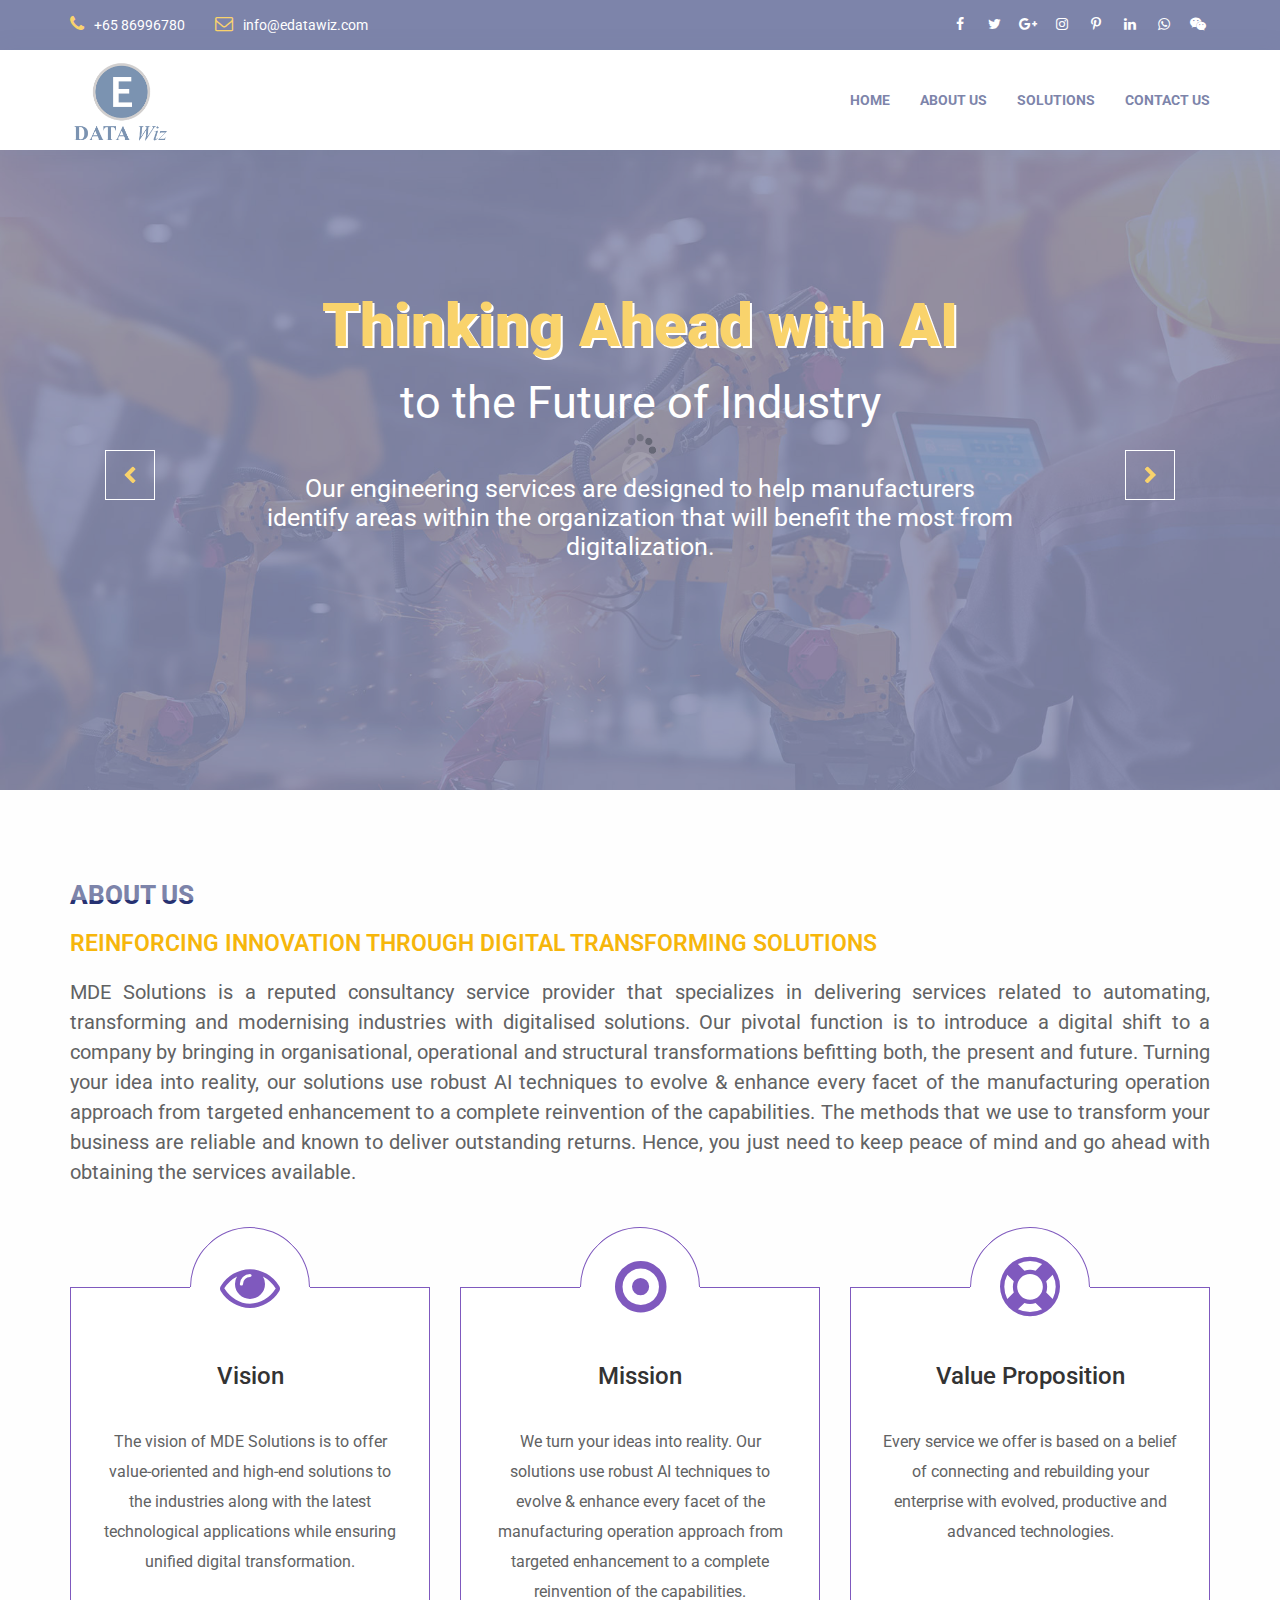
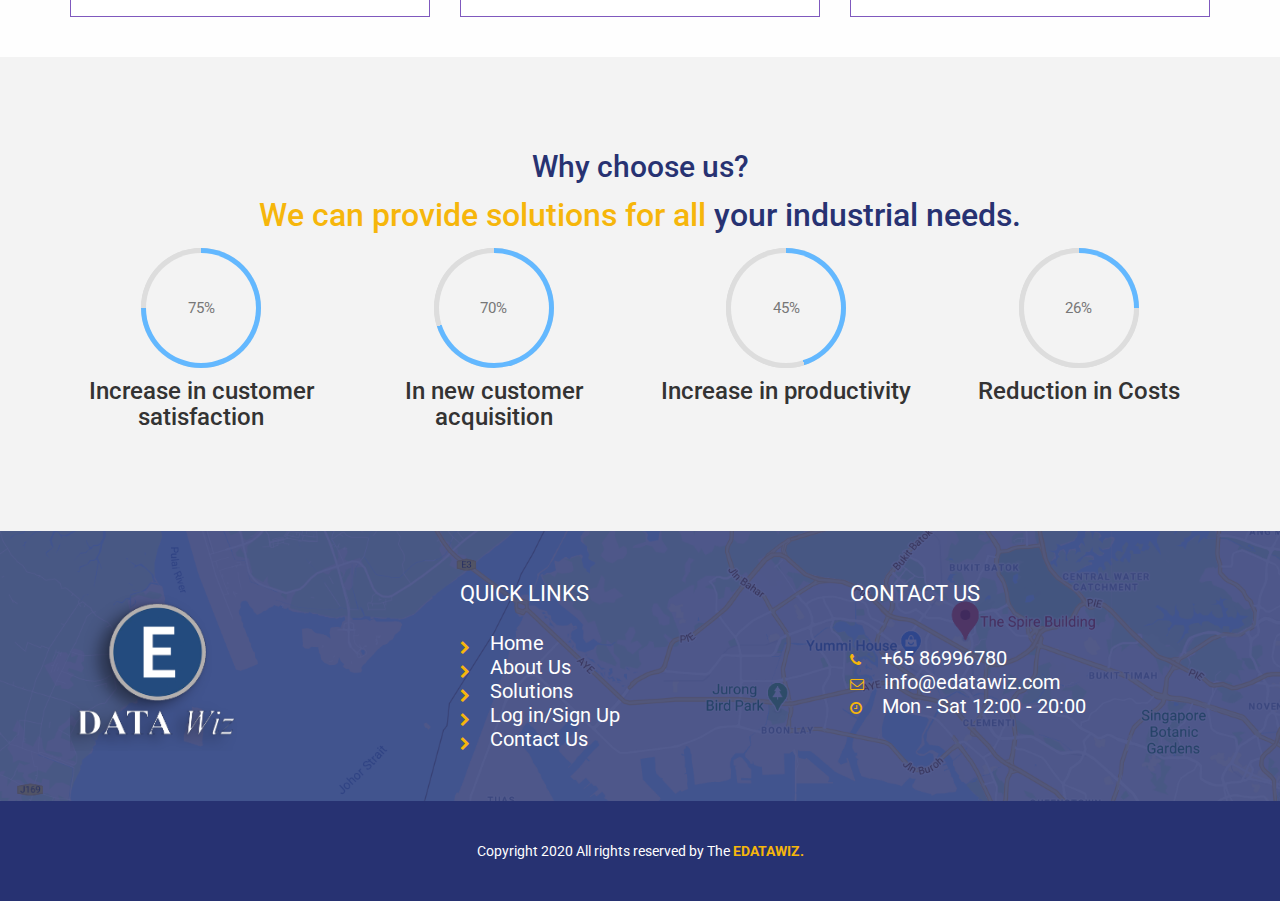
==== commit 7c0958e0: "beta version 1" ====
--- a/index.html
+++ b/index.html
@@ -98,7 +98,7 @@
                     <ul class="nav navbar-nav navbar-right">
                         <li><a href="index.html">Home</a></li>
                         <li><a href="about.html">About Us</a></li>
-                        <li><a href="about.html">Solutions</a></li>
+                        <li><a href="solutions.html">Solutions</a></li>
                         <li><a href="contact.html">Contact Us</a></li>
                         <!-- <li><a href="#" class="nav_searchFrom"><i class="fa fa-search"></i></a></li> -->
                     </ul>
@@ -266,7 +266,7 @@
                     <ul class="quick_link">
                         <li><a href="#"><i class="fa fa-chevron-right"></i>Home</a></li>
                         <li><a href="#"><i class="fa fa-chevron-right"></i>About Us</a></li>
-                        <li><a href="#"><i class="fa fa-chevron-right"></i>Solutions</a></li>
+                        <li><a href="solutions.html"><i class="fa fa-chevron-right"></i>Solutions</a></li>
                         <li><a href="#"><i class="fa fa-chevron-right"></i>Log in/Sign Up</a></li>
                         <li><a href="#"><i class="fa fa-chevron-right"></i>Contact Us</a></li>
                     </ul>
--- a/css/style.css
+++ b/css/style.css
@@ -400,6 +400,15 @@
       max-width: 750px;
       margin: 0 auto;
       padding-bottom: 90px; }
+    .slider_area .slider_inner .camera_caption div h4 {
+      color: #f6b60b;
+      font: 1000 50px "Roboto", sans-serif;
+      text-shadow: 4px 4px 0 #000; }
+    .slider_area .slider_inner .camera_caption div h2 {
+      color: #fff;
+      font: 400 45px "Roboto", sans-serif;
+      padding-top: 15px;
+      text-shadow: 3px 3px 0 #000; }
     .slider_area .slider_inner .camera_caption div a {
       font: 700 18px/59px "Roboto", sans-serif;
       width: 180px;
@@ -572,6 +581,110 @@
     padding-top: 90px; }
 
 /* End about_us_area */
+.faq-left-content {
+  margin-top: -10px; }
+
+.faq-left-content .title {
+  margin-bottom: 45px; }
+
+.faq-wrapper {
+  margin: -15px 0; }
+
+.faq-item {
+  padding: 12px 0;
+  transition: all 0.3s; }
+
+.faq-item .faq-title {
+  font-size: 20px;
+  margin-top: -7px;
+  margin-bottom: -7px;
+  text-transform: capitalize;
+  align-items: center;
+  cursor: pointer;
+  display: flex;
+  flex-wrap: wrap;
+  align-items: center;
+  box-shadow: 0px 10px 14px 0px rgba(9, 107, 216, 0.05); }
+
+.faq-item .faq-title .title {
+  width: calc(100% - 40px);
+  padding: 10px 10px;
+  display: inline-block;
+  font-size: 18px;
+  font-weight: 700;
+  margin-bottom: 0; }
+
+.faq-item.open .faq-title {
+  background-color: #273272; }
+
+.faq-item.open .faq-title .title {
+  color: #fff;
+  background-color: #273272; }
+
+.faq-item .faq-content {
+  display: none; }
+
+.faq-item .faq-content .img-responsive-2 {
+  margin-top: 20px;
+  max-width: 100%;
+  border-radius: 5px;
+  max-width: 100%;
+  height: auto; }
+
+.faq-item.active .faq-content {
+  display: block; }
+
+.faq-item .faq-content p {
+  margin-top: 20px;
+  font-weight: 500; }
+
+.faq-item .faq-content p:last-child {
+  margin-bottom: -7px; }
+
+.faq-item .right-icon {
+  display: block;
+  width: 40px;
+  height: 40px;
+  position: relative; }
+
+.faq-item .right-icon::before {
+  width: 2px;
+  height: 16px;
+  top: 50%;
+  left: 50%; }
+
+.faq-item .right-icon::before,
+.faq-item .right-icon::after {
+  position: absolute;
+  content: "";
+  background: black;
+  -webkit-transition: all ease 0.3s;
+  -moz-transition: all ease 0.3s;
+  transition: all ease 0.3s;
+  -webkit-transform: translate(-50%, -50%);
+  -ms-transform: translate(-50%, -50%);
+  transform: translate(-50%, -50%); }
+
+.faq-item.open .right-icon::before,
+.faq-item.open .right-icon::after {
+  background-color: #fff; }
+
+.faq-item .right-icon::after {
+  width: 16px;
+  height: 2px;
+  top: 50%;
+  left: 50%; }
+
+.faq-item.active.open .faq-title .right-icon::before {
+  -webkit-transform: translate(-50%, -50%) rotate(90deg);
+  -ms-transform: translate(-50%, -50%) rotate(90deg);
+  transform: translate(-50%, -50%) rotate(90deg); }
+
+.faq-item.open .faq-title .right-icon::before {
+  -webkit-transform: translate(-50%, -50%) rotate(90deg);
+  -ms-transform: translate(-50%, -50%) rotate(90deg);
+  transform: translate(-50%, -50%) rotate(90deg); }
+
 /*--------------------------------------------------*/
 .what_we_area {
   background: #f8b81d; }
@@ -1668,6 +1781,13 @@
         background: #273272; }
 
 /* End All contact Info Css */
+.img-responsive-1 {
+  max-width: 100%;
+  margin-top: 20px;
+  height: auto;
+  border-radius: 5px;
+  box-shadow: 0 8px 19px rgba(0, 0, 0, 0.3), 0 7px 6px rgba(0, 0, 0, 0.22); }
+
 /*--------------------------------------------------*/
 .footer_area {
   background: url("../images/contact-bg.png") no-repeat;
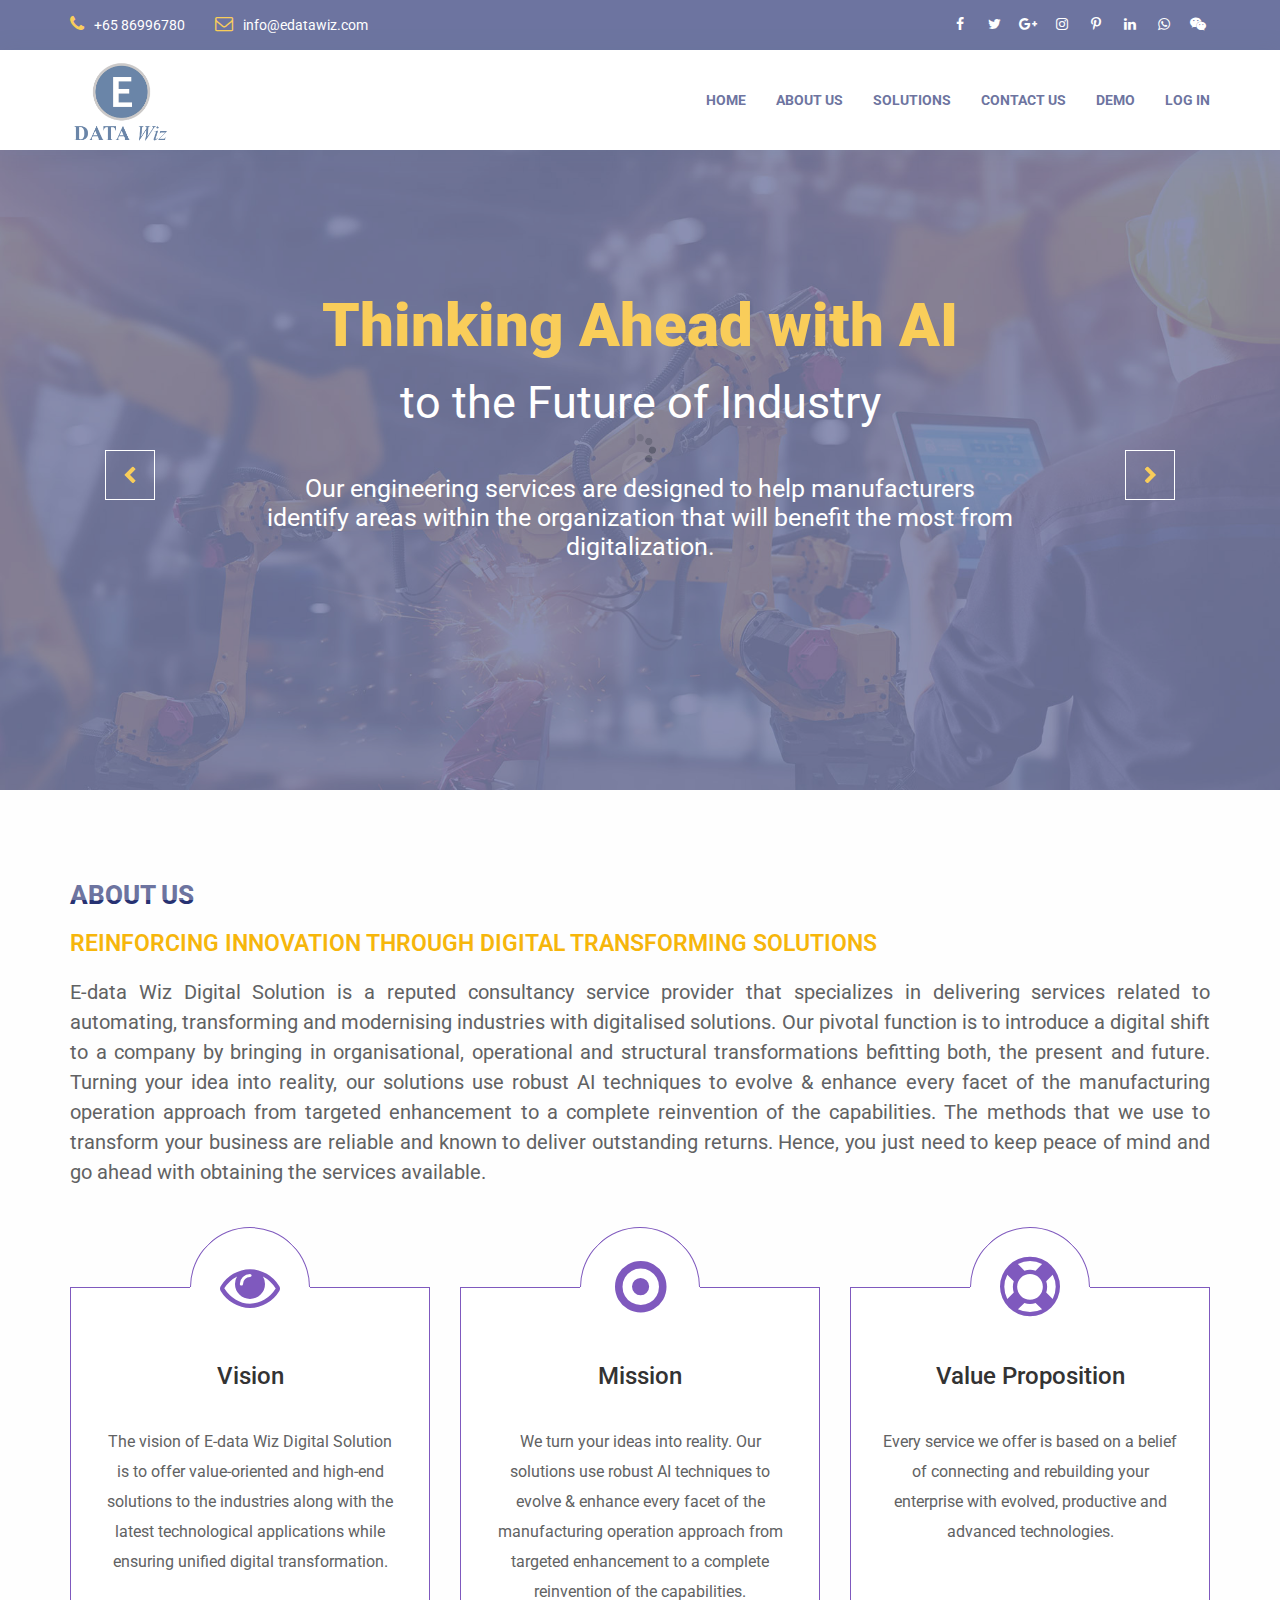
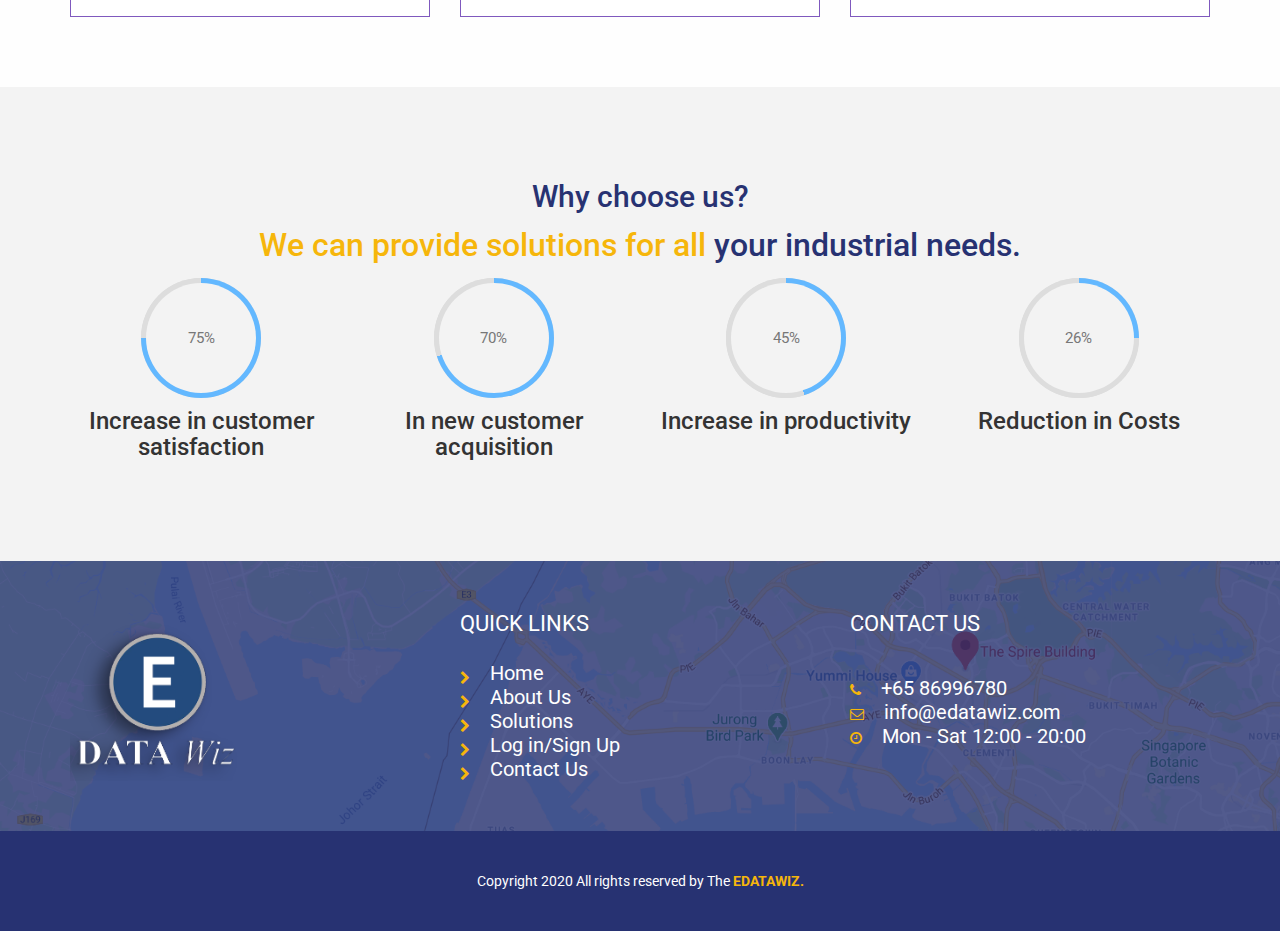
==== commit 17193607: "version #03" ====
--- a/index.html
+++ b/index.html
@@ -100,6 +100,8 @@
                         <li><a href="about.html">About Us</a></li>
                         <li><a href="solutions.html">Solutions</a></li>
                         <li><a href="contact.html">Contact Us</a></li>
+                        <li><a href="about.html">Demo</a></li>
+                        <li><a href="login.html">Log In</a></li>
                         <!-- <li><a href="#" class="nav_searchFrom"><i class="fa fa-search"></i></a></li> -->
                     </ul>
                 </div><!-- /.navbar-collapse -->
@@ -158,7 +160,7 @@
                 <h2>ABOUT US</h2>
                 <h3>REINFORCING INNOVATION THROUGH DIGITAL TRANSFORMING SOLUTIONS</h3>
                 <p>
-                    MDE Solutions is a reputed consultancy service provider that specializes in delivering services
+                    E-data Wiz Digital Solution is a reputed consultancy service provider that specializes in delivering services
                     related to automating, transforming and modernising industries with digitalised solutions.
                     Our pivotal function is to introduce a digital shift to a company by bringing in organisational,
                     operational and structural transformations befitting both, the present and future. Turning your idea
@@ -175,7 +177,7 @@
                         <div class="icon-wrapper"><span class="fa fa-eye"> </span></div>
                         <div class="icon-content">
                             <h5>Vision</h5>
-                            <p>The vision of MDE Solutions is to offer value-oriented and high-end solutions to the
+                            <p>The vision of E-data Wiz Digital Solution is to offer value-oriented and high-end solutions to the
                                 industries along with the latest technological applications while ensuring unified
                                 digital transformation.</p>
                         </div>
--- a/css/style.css
+++ b/css/style.css
@@ -387,8 +387,7 @@
     left: 0; }
     .slider_area .slider_inner .camera_caption div h5 {
       color: #f6b60b;
-      font: 1000 60px "Roboto", sans-serif;
-      text-shadow: 2px 2px 0 #fff; }
+      font: 1000 60px "Roboto", sans-serif; }
     .slider_area .slider_inner .camera_caption div h3 {
       color: #fff;
       font: 400 45px "Roboto", sans-serif;
@@ -544,7 +543,8 @@
     padding-top: 40px;
     padding-bottom: 40px; }
     .about_us_area .about_row .about-col {
-      display: table; }
+      display: table;
+      padding-bottom: 30px; }
     .about_us_area .about_row p {
       font: 400 16px "Roboto", sans-serif;
       color: #616263;
@@ -2180,8 +2180,13 @@
   .slider_area .slider_inner .camera_caption div h5 {
     font: 400 40px "Roboto", sans-serif;
     padding-top: 10px;
+    padding-bottom: 20px; }
+
+  .slider_area .slider_inner .camera_caption div h4 {
+    font: 400 50px "Roboto", sans-serif;
+    padding-top: 10px;
     padding-bottom: 20px;
-    text-shadow: 1px 1px 0 #fff; }
+    text-shadow: 3px 3px 0 #000; }
 
   .slider_area .slider_inner .camera_caption div h3 {
     font: 400 30px "Roboto", sans-serif;
@@ -4943,5 +4948,81 @@
   background-image: linear-gradient(90deg, #63b8ff 50%, transparent 50%, transparent), linear-gradient(270deg, #63b8ff 50%, #ddd 50%, #ddd); }
 
 /*--------------------------------------------------*/
+.log-in-section {
+  padding-top: 50px;
+  padding-bottom: 50px; }
+  .log-in-section .login-form-area {
+    padding: 60px;
+    background-color: #fff;
+    box-shadow: 0px 0px 14.7px 6.3px rgba(66, 133, 244, 0.2);
+    border-radius: 40px; }
+  .log-in-section .create-account-form .form-group {
+    position: relative;
+    margin-top: 10px; }
+  .log-in-section .form-group .fa {
+    position: absolute;
+    margin: 10px;
+    font-size: 22px;
+    color: #bdbdbd; }
+  .log-in-section .create-account-form .form-group input {
+    height: 45px;
+    background: transparent;
+    -webkit-border-radius: 0;
+    -moz-border-radius: 0;
+    border-radius: 0;
+    width: 100%;
+    font-size: 16px;
+    padding: 0;
+    color: var(--para-color);
+    border: 1px solid transparent;
+    border-bottom: 2px solid #e5e5e5; }
+    .log-in-section .create-account-form .form-group input:focus {
+      outline: none; }
+  .log-in-section .create-account-form .form-group input[type="submit"] {
+    width: 100%;
+    padding: 10px 30px;
+    background: #234b7e;
+    color: #fff;
+    border-color: transparent;
+    margin-top: 5px;
+    height: 50px;
+    text-transform: uppercase;
+    font-weight: 600;
+    cursor: pointer;
+    -webkit-transition: all ease 0.3s;
+    -moz-transition: all ease 0.3s;
+    transition: all ease 0.3s;
+    border-radius: 50px; }
+  .log-in-section .sign-up-option {
+    display: flex;
+    flex-wrap: wrap;
+    margin: -5px;
+    margin-bottom: -5px;
+    margin-bottom: 27px;
+    margin-top: 40px;
+    justify-content: center;
+    padding: 0px; }
+    .log-in-section .sign-up-option li {
+      font-size: 14px;
+      padding: 5px;
+      display: inline; }
+      .log-in-section .sign-up-option li a {
+        display: flex;
+        align-items: center;
+        -webkit-border-radius: 4px;
+        -moz-border-radius: 4px;
+        border-radius: 4px;
+        text-transform: uppercase;
+        color: #fff;
+        background: var(--main-color);
+        font-size: 25px;
+        font-weight: 700;
+        padding: 6px 20px; }
+      .log-in-section .sign-up-option li a.google {
+        background: #dd4b39; }
+      .log-in-section .sign-up-option li a.facebook {
+        background: #3b5998; }
+      .log-in-section .sign-up-option li a.twitter {
+        background: #55acee; }
 
 /*# sourceMappingURL=style.css.map */
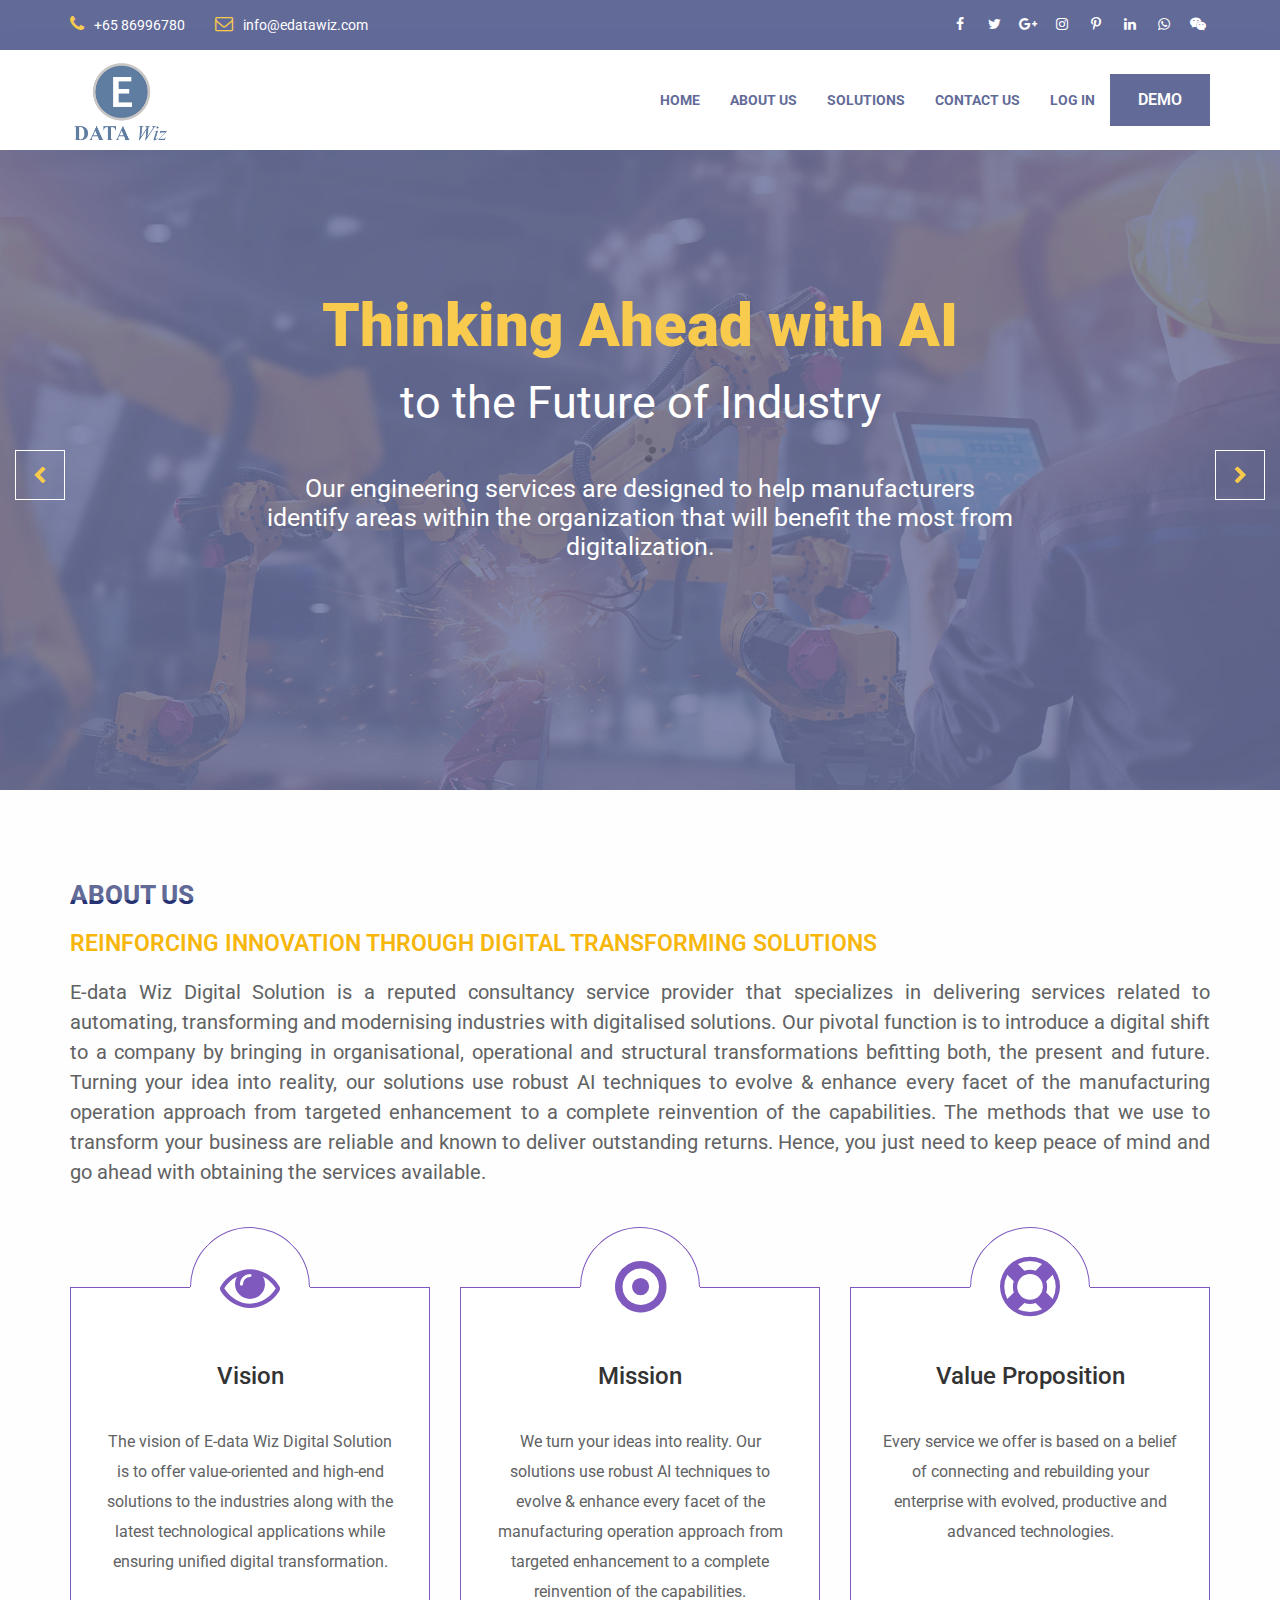
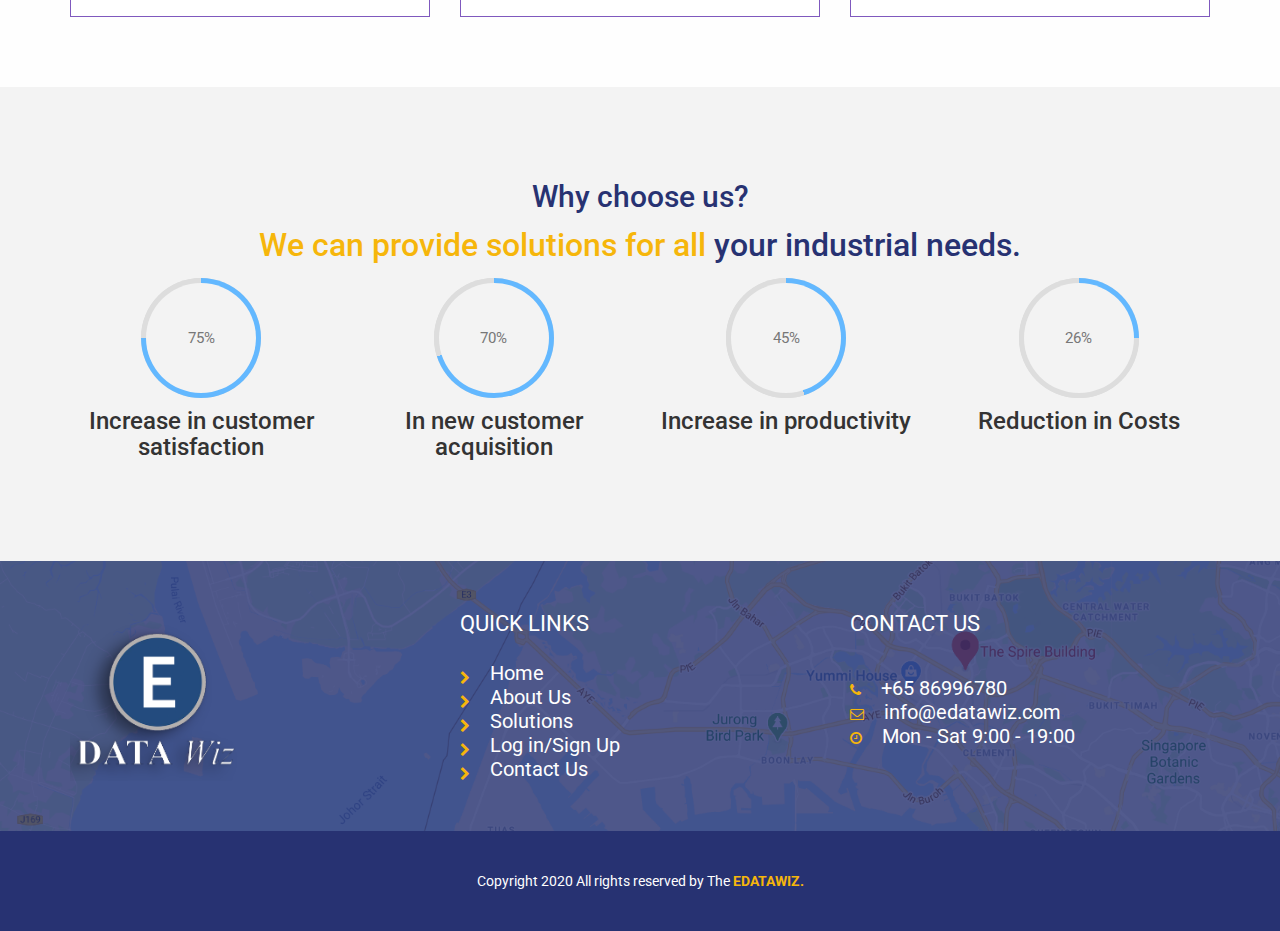
==== commit 34fcfc27: "version#05" ====
--- a/index.html
+++ b/index.html
@@ -58,8 +58,8 @@
                             aria-hidden="true"></i></a></li>
                 <li><a href="https://wa.me/6586996780" title="" target=" _blank"><i class="fa fa-whatsapp"
                             aria-hidden="true"></i></a></li>
-                <li><a href="https://www.themdesolutions.com/we-chat/" title="" target=" _blank"><i class="fa fa-weixin"
-                            aria-hidden="true"></i></a></li>
+                <li><a href="we-chat.html" title="" target=" _blank"><i class="fa fa-weixin"
+                                aria-hidden="true"></i></a></li>
             </ul>
         </div>
     </section>
@@ -100,8 +100,8 @@
                         <li><a href="about.html">About Us</a></li>
                         <li><a href="solutions.html">Solutions</a></li>
                         <li><a href="contact.html">Contact Us</a></li>
-                        <li><a href="about.html">Demo</a></li>
                         <li><a href="login.html">Log In</a></li>
+                        <li><a href="contact.html" class="nav_demo">Demo</a></li>
                         <!-- <li><a href="#" class="nav_searchFrom"><i class="fa fa-search"></i></a></li> -->
                     </ul>
                 </div><!-- /.navbar-collapse -->
@@ -281,7 +281,7 @@
                             <li><a href="tel:+65 86996780"><i class="fa fa-phone"></i>+65 86996780</a></li>
                             <li><a href="mailto:info@edatawiz.com"><i class="fa fa-envelope-o"></i>info@edatawiz.com</a>
                             </li>
-                            <li><a href="#"><i class="fa fa-clock-o"></i>Mon - Sat 12:00 - 20:00</a></li>
+                            <li><a href="#"><i class="fa fa-clock-o"></i>Mon - Sat 9:00 - 19:00</a></li>
                             <!-- <li><a href="#"><i class="fa fa-map-marker" aria-hidden="true"></i>Singapore</a></li> -->
                         </ul>
                     </address>
--- a/css/style.css
+++ b/css/style.css
@@ -278,6 +278,26 @@
     padding: 0;
     padding-left: 30px; }
     .header_aera .navbar-collapse .navbar-nav.navbar-right li a:hover, .header_aera .navbar-collapse .navbar-nav.navbar-right li a:focus {
+      color: #f6b60b; }
+  .header_aera .navbar-collapse .navbar-nav.navbar-right li .nav_demo {
+    width: 100px;
+    background: #273272;
+    color: #fff;
+    padding: 0;
+    text-align: center;
+    margin-left: 15px;
+    color: #ffffff;
+    font-size: 16px;
+    font-weight: 600;
+    line-height: 50px;
+    overflow: hidden;
+    text-transform: uppercase;
+    border: 1px solid transparent;
+    -webkit-transition: all 0.3s;
+    transition: all 0.3s;
+    z-index: 1;
+    margin-top: 24px; }
+    .header_aera .navbar-collapse .navbar-nav.navbar-right li .nav_demo:hover, .header_aera .navbar-collapse .navbar-nav.navbar-right li .nav_demo:focus {
       color: #f6b60b; }
   .header_aera .navbar-collapse .navbar-nav.navbar-right li .nav_searchFrom {
     width: 100px;
@@ -1937,10 +1957,10 @@
     right: 0px !important; }
 
   .slider_area .slider_inner .camera_next::after {
-    right: 105px; }
+    right: 15px; }
 
   .slider_area .slider_inner .camera_prev::after {
-    left: 105px; } }
+    left: 15px; } }
 @media (max-width: 1199px) {
   .slider_area .slider_inner .camera_next::after {
     right: 0px; }
